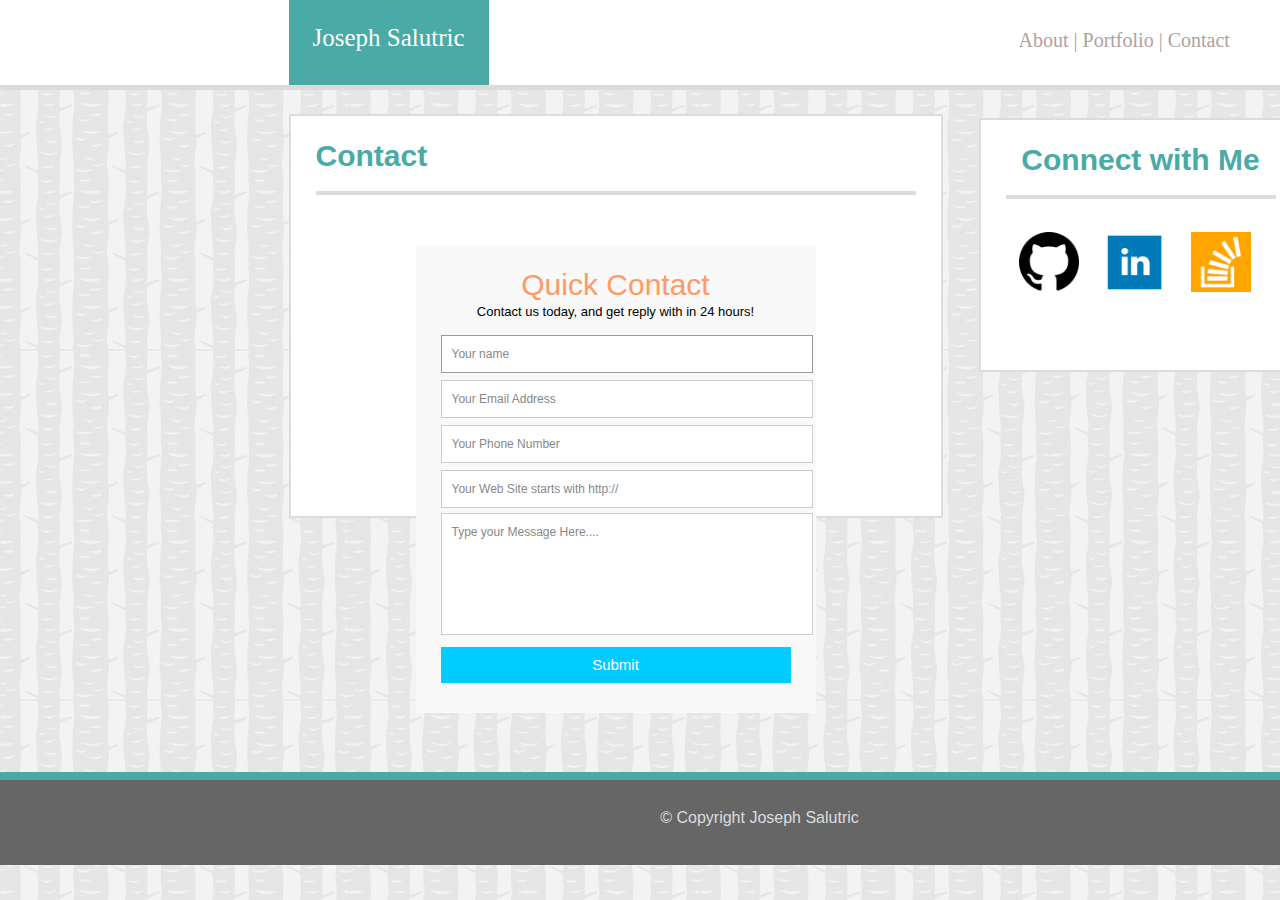
==== contact.html @ 6b8ba846 "pushing content to github.io" ====
<!DOCTYPE html>
<html lang="en">
<meta charset="UTF-8">
<head>
	<title>Basic-Portfolio</title>

	<div id="header">
		Joseph Salutric
	</div>
		<link rel="stylesheet" type="text/css" href="assets/css/style.css">
		<link rel="stylesheet" type="text/css" href="assets/css/reset.css">

	<nav>
		<div class="nav">
			<a href="file:///C:/Users/Joseph%20Salutric/Basic-Portfolio/index.html">About |&nbsp;</a>
		</div>
		<div class="nav">
			<a href="file:///C:/Users/Joseph%20Salutric/Basic-Portfolio/portfolio.html">Portfolio | </a>
		</div>
		<div class="nav">
			<a href="file:///C:/Users/Joseph%20Salutric/Basic-Portfolio/contact.html">&nbsp;Contact</a>
		</div>
	</nav>
</head>

<body background="./assets/images/tree_bark.png"> 
	<div id="maincontent">
		<p style="color: #4aaaa5; font-weight:bold;">Contact</p>
			<hr class="hr" noshade="noshade" color="#dcdcdc">
				<div class="container">  
					  <form id="contact" action="" method="post">
					    <h3>Quick Contact</h3>
					    <h4>Contact us today, and get reply with in 24 hours!</h4>
					    <fieldset>
					      <input placeholder="Your name" type="text" tabindex="1" required autofocus>
					    </fieldset>
					    <fieldset>
					      <input placeholder="Your Email Address" type="email" tabindex="2" required>
					    </fieldset>
					    <fieldset>
					      <input placeholder="Your Phone Number" type="tel" tabindex="3" required>
					    </fieldset>
					    <fieldset>
					      <input placeholder="Your Web Site starts with http://" type="url" tabindex="4" required>
					    </fieldset>
					    <fieldset>
					      <textarea placeholder="Type your Message Here...." tabindex="5" required></textarea>
					    </fieldset>
					    <fieldset>
					      <button name="submit" type="submit" id="contact-submit" data-submit="...Sending">Submit</button>
					    </fieldset>
					  </form>
					 
	</div>




			</div>

	</div>
	<div id="sidebar">Connect with Me
		<hr class="hr" noshade="" color="#dcdcdc">
		<a href="https://github.com/salutric8155" target="_blank"><img src="./assets/images/github.png"></a>
		<a href="https://www.linkedin.com/in/joe-salutric-5bb4b641" target="_blank"><img src="./assets/images/linkedin.png"></a>
		<a href="http://stackoverflow.com/users/7821829/salutric8155" target="_blank"><img src="./assets/images/stackoverflow.png"></a>
	</div>

	<div id="footer">
		<footer>
			© Copyright Joseph Salutric
		</footer>
	</div>
</body>
</html>
---- assets/css/style.css ----
html {text-align: center;	
}

* {margin: 0px auto
}


#header {background-color: #4aaaa5;
		display: block;
		position: absolute;
		float: left;
		left: 288.5px;
		top:0px;
		bottom: 0px;
		width: 200px;
		height: 60px;
		text-align: center;
		color: #ffffff;
		font-family: 'Georgia';
		font-size: 25px;
		padding-top: 25px;
	}

head {display: inline-block;
	 background-color: #ffffff;
	 position: relative;
	 height: 85px;
	width: 100%;
	border-bottom: solid #dcdcdc 5px
}


#sidebar {background-color: #ffffff; /**/
	position: relative;
	float: left;
	top:-400px;
	left: 978.5px; 
	width: 270px;
	height: 200px;
	color: #4aaaa5;
	font-size: 30px;
	font-family: 'Arial', 'Helvetica Neue', Helvetica, sans-serif;
	font-weight: bold;
	padding: 25px;
	border: solid #dcdcdc 2px;
}

#maincontent {background-color: #ffffff; /**/
	position: relative;
	clear: both;
	margin-top: 20px;
	margin-left: 288.5px; 
	width: 600px;
	height: 350px;
	font-size: 30px;
	font-family: 'Arial', 'Helvetica Neue', Helvetica, sans-serif;
	padding: 25px;
	border: solid #dcdcdc 2px;
}

#paragraph {font-family: 'Arial', 'Helvetica Neue', Helvetica, sans-serif;
			font: #777777;
			font-size: 20px;
}

p {color: #777777;
	text-align: left;
}

.hr{/*????color: #dcdcdc; why isn't my color applying here had to do in html*/
height: 2px;
margin-top: 20px;
margin-bottom: 20px;
}

img {width:200px;
height:175px;
float: left;
/*????margin-right: 10px; why isn't my margins workign here had to do in html
margin-bottom: 10px;*/
}

#sidebar img {height:60px;
			width: 60px;
			margin: 13px;
}

body {}

#footer {background-color: #666666;
	display: inline-block;
	position: relative;
	padding-top: 30px;
	border-top: solid #4aaaa5 8px;
	height: 55px;
	width: 1519px;/*????width 100% didnt work because body override it being 960 how would i override that*/
	text-align: center;
	clear: both;
	font-family: 'Arial', 'Helvetica Neue', Helvetica, sans-serif;
}

footer {color: #dcdcdc;
}

nav {float: right;
	display: block;
	position: absolute;
	top: 30px;
	left:1018.5px;
}

.nav {text-decoration:none;
	display: block;
	float: left;
}
/* unvisited link */
a:link {text-decoration:none;
	font-size: 20px;
	font-family: 'Georgia', Times, Times New Roman, serif;
    color: #b09fa0;
}

/* visited link */
a:visited {text-decoration: none;
    color: green;
}

/* mouse over link */
a:hover {text-decoration: none;
    color: blue;
}

/* selected link */
a:active {text-decoration: none;
    color: red;
}

.container {
	max-width:400px;
	width:100%;
	margin:0 auto;
	position:relative;
}

#contact input[type="text"], #contact input[type="email"], #contact input[type="tel"], #contact input[type="url"], #contact textarea, #contact button[type="submit"] { font:400 12px/16px "Open Sans", Helvetica, Arial, sans-serif; }

#contact {
	background:#F9F9F9;
	padding:25px;
	margin:50px 0;
}

#contact h3 {
	color: #F96;
	display: block;
	font-size: 30px;
	font-weight: 400;
}

#contact h4 {
	margin:5px 0 15px;
	display:block;
	font-size:13px;
}

fieldset {
	border: medium none !important;
	margin: 0 0 10px;
	min-width: 100%;
	padding: 0;
	width: 100%;
}

#contact input[type="text"], #contact input[type="email"], #contact input[type="tel"], #contact input[type="url"], #contact textarea {
	width:100%;
	border:1px solid #CCC;
	background:#FFF;
	margin:0 0 5px;
	padding:10px;
}

#contact input[type="text"]:hover, #contact input[type="email"]:hover, #contact input[type="tel"]:hover, #contact input[type="url"]:hover, #contact textarea:hover {
	-webkit-transition:border-color 0.3s ease-in-out;
	-moz-transition:border-color 0.3s ease-in-out;
	transition:border-color 0.3s ease-in-out;
	border:1px solid #AAA;
}

#contact textarea {
	height:100px;
	max-width:100%;
  resize:none;
}

#contact button[type="submit"] {
	cursor:pointer;
	width:100%;
	border:none;
	background:#0CF;
	color:#FFF;
	margin:0 0 5px;
	padding:10px;
	font-size:15px;
}

#contact button[type="submit"]:hover {
	background:#09C;
	-webkit-transition:background 0.3s ease-in-out;
	-moz-transition:background 0.3s ease-in-out;
	transition:background-color 0.3s ease-in-out;
}

#contact button[type="submit"]:active { box-shadow:inset 0 1px 3px rgba(0, 0, 0, 0.5); }

#contact input:focus, #contact textarea:focus {
	outline:0;
	border:1px solid #999;
}
::-webkit-input-placeholder {
 color:#888;
}
:-moz-placeholder {
 color:#888;
}
::-moz-placeholder {
 color:#888;
}
:-ms-input-placeholder {
 color:#888;
}
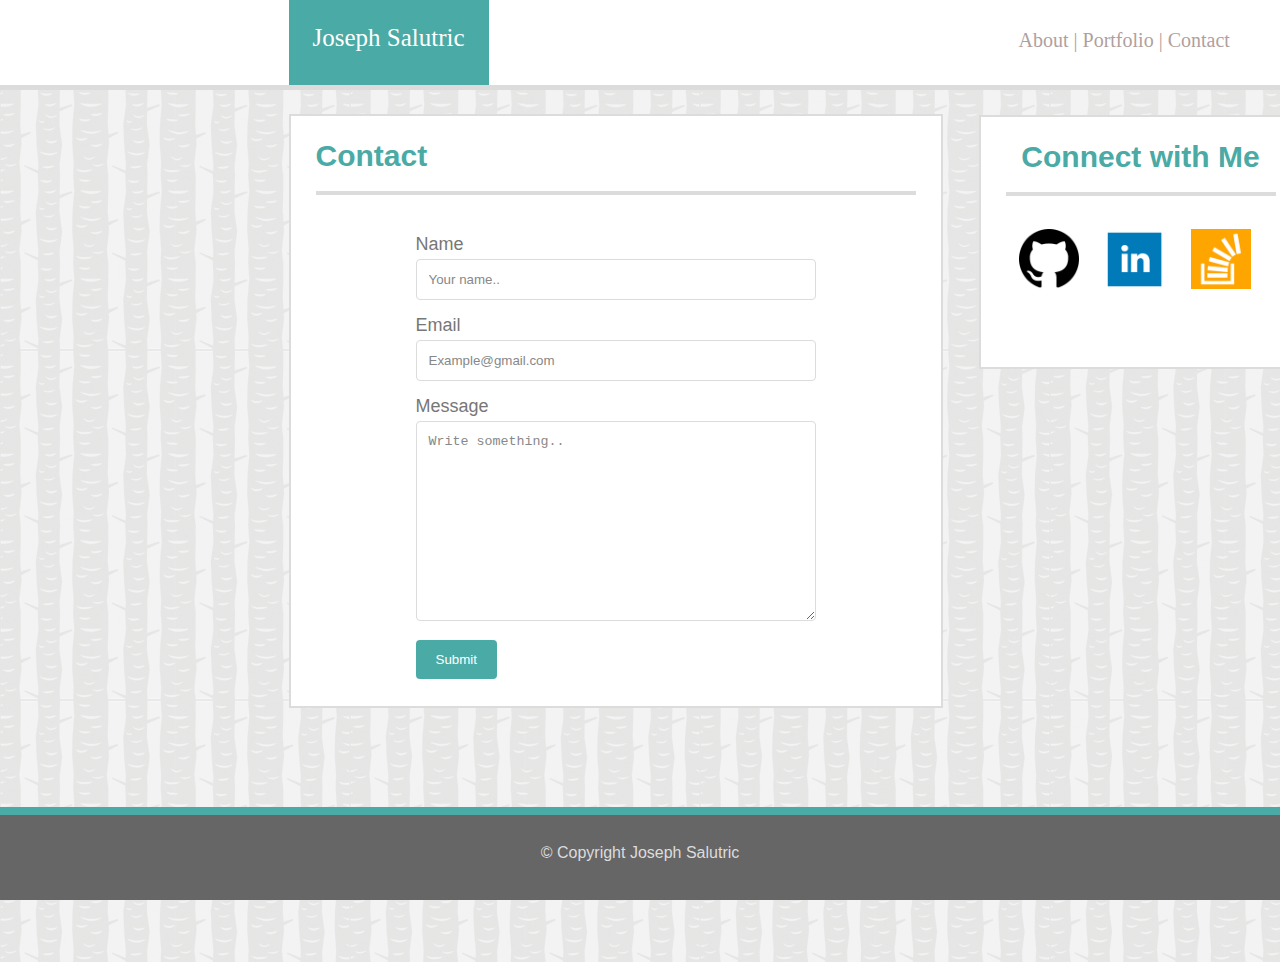
==== commit eac0ad94: "updating" ====
--- a/contact.html
+++ b/contact.html
@@ -8,6 +8,7 @@
 		Joseph Salutric
 	</div>
 		<link rel="stylesheet" type="text/css" href="assets/css/style.css">
+		<link rel="stylesheet" type="text/css" href="assets/css/stylecontact.css">
 		<link rel="stylesheet" type="text/css" href="assets/css/reset.css">
 
 	<nav>
@@ -27,38 +28,33 @@
 	<div id="maincontent">
 		<p style="color: #4aaaa5; font-weight:bold;">Contact</p>
 			<hr class="hr" noshade="noshade" color="#dcdcdc">
-				<div class="container">  
-					  <form id="contact" action="" method="post">
-					    <h3>Quick Contact</h3>
-					    <h4>Contact us today, and get reply with in 24 hours!</h4>
-					    <fieldset>
-					      <input placeholder="Your name" type="text" tabindex="1" required autofocus>
-					    </fieldset>
-					    <fieldset>
-					      <input placeholder="Your Email Address" type="email" tabindex="2" required>
-					    </fieldset>
-					    <fieldset>
-					      <input placeholder="Your Phone Number" type="tel" tabindex="3" required>
-					    </fieldset>
-					    <fieldset>
-					      <input placeholder="Your Web Site starts with http://" type="url" tabindex="4" required>
-					    </fieldset>
-					    <fieldset>
-					      <textarea placeholder="Type your Message Here...." tabindex="5" required></textarea>
-					    </fieldset>
-					    <fieldset>
-					      <button name="submit" type="submit" id="contact-submit" data-submit="...Sending">Submit</button>
-					    </fieldset>
-					  </form>
-					 
+				
+				<div class="container">
+				  <form action="/action_page.php">
+
+				    <label for="fname">Name</label>
+				    <input type="text" id="fname" name="firstname" placeholder="Your name..">
+
+				    <label for="lname">Email</label>
+				    <input type="text" id="lname" name="lastname" placeholder="Example@gmail.com">
+
+				    <label for="subject">Message</label>
+				    <textarea id="subject" name="subject" placeholder="Write something.." style="height:200px"></textarea>
+
+				    <input type="submit" value="Submit">
+
+				  </form>
+</div>
+
+
+
+
+
 	</div>
 
 
 
 
-			</div>
-
-	</div>
 	<div id="sidebar">Connect with Me
 		<hr class="hr" noshade="" color="#dcdcdc">
 		<a href="https://github.com/salutric8155" target="_blank"><img src="./assets/images/github.png"></a>
--- a/assets/css/stylecontact.css
+++ b/assets/css/stylecontact.css
@@ -0,0 +1,173 @@
+html {text-align: center;   
+}
+
+* {margin: 0px auto
+}
+
+
+#header {background-color: #4aaaa5;
+        display: block;
+        position: absolute;
+        float: left;
+        left: 288.5px;
+        top:0px;
+        bottom: 0px;
+        width: 200px;
+        height: 60px;
+        text-align: center;
+        color: #ffffff;
+        font-family: 'Georgia';
+        font-size: 25px;
+        padding-top: 25px;
+    }
+
+head {display: inline-block;
+     background-color: #ffffff;
+     position: relative;
+     height: 85px;
+    width: 100%;
+    border-bottom: solid #dcdcdc 5px
+}
+
+
+#sidebar {background-color: #ffffff; /**/
+    position: relative;
+    float: left;
+    top:-593px;
+    left: 978.5px; 
+    width: 270px;
+    height: 200px;
+    color: #4aaaa5;
+    font-size: 30px;
+    font-family: 'Arial', 'Helvetica Neue', Helvetica, sans-serif;
+    font-weight: bold;
+    padding: 25px;
+    border: solid #dcdcdc 2px;
+}
+
+#maincontent {background-color: #ffffff; /**/
+    position: relative;
+    clear: both;
+    margin-top: 20px;
+    margin-left: 288.5px; 
+    width: 600px;
+    height: 540px;
+    font-size: 30px;
+    font-family: 'Arial', 'Helvetica Neue', Helvetica, sans-serif;
+    padding: 25px;
+    border: solid #dcdcdc 2px;
+}
+
+#paragraph {font-family: 'Arial', 'Helvetica Neue', Helvetica, sans-serif;
+            font-size: 20px;
+}
+
+p {color: #777777;
+    text-align: left;
+}
+
+.hr{/*????color: #dcdcdc; why isn't my color applying here had to do in html*/
+height: 2px;
+margin-top: 20px;
+margin-bottom: 20px;
+}
+
+img {width:200px;
+height:175px;
+float: left;
+/*margin-right: 10px; 
+margin-bottom: 10px;*/
+}
+
+#sidebar img {height:60px;
+            width: 60px;
+            margin: 13px;
+}
+
+body {background:url("../images/tree_bark.png");}
+
+#footer {background-color: #666666;
+    display: inline-block;
+    position: fixed;
+    bottom: 0;
+    left: 0;
+    padding-top: 30px;
+    border-top: solid #4aaaa5 8px;
+    height: 55px;
+    width: 100%;/*????width 100% didnt work because body override it being 960 how would i override that*/
+    text-align: center;
+    clear: both;
+    font-family: 'Arial', 'Helvetica Neue', Helvetica, sans-serif;
+}
+
+footer {color: #dcdcdc;
+}
+
+nav {float: right;
+    display: block;
+    position: absolute;
+    top: 30px;
+    left:1018.5px;
+}
+
+.nav {text-decoration:none;
+    display: block;
+    float: left;
+}
+/* unvisited link */
+a:link {text-decoration:none;
+    font-size: 20px;
+    font-family: 'Georgia', Times, Times New Roman, serif;
+    color: #b09fa0;
+}
+
+/* visited link */
+a:visited {text-decoration: none;
+    color: #b09fa0;
+}
+
+/* mouse over link */
+a:hover {text-decoration: none;
+    color: blue;
+}
+
+/* selected link */
+a:active {text-decoration: none;
+    color: red;
+}
+
+/* Style inputs with type="text", select elements and textareas */
+input[type=text], select, textarea {
+    width: 100%; /* Full width */
+    padding: 12px; /* Some padding */  
+    border: 1px solid #dcdcdc; /* Gray border */
+    border-radius: 4px; /* Rounded borders */
+    box-sizing: border-box; /* Make sure that padding and width stays in place */
+    margin-top: 6px; /* Add a top margin */
+    margin-bottom: 16px; /* Bottom margin */
+    resize: vertical /* Allow the user to vertically resize the textarea (not horizontally) */
+}
+
+/* Style the submit button with a specific background color etc */
+input[type=submit] {
+    background-color: #4aaaa5;
+    color: white;
+    padding: 12px 20px;
+    border: none;
+    border-radius: 4px;
+    cursor: pointer;
+}
+
+/* When moving the mouse over the submit button, add a darker green color */
+input[type=submit]:hover {
+    background-color: blue;
+}
+
+/* Add a background color and some padding around the form */
+.container {color: #777777;
+    font-size: 18px;
+    text-align: left;
+    border-radius: 5px;
+    background-color: #ffffff;
+    padding: 20px;
+}